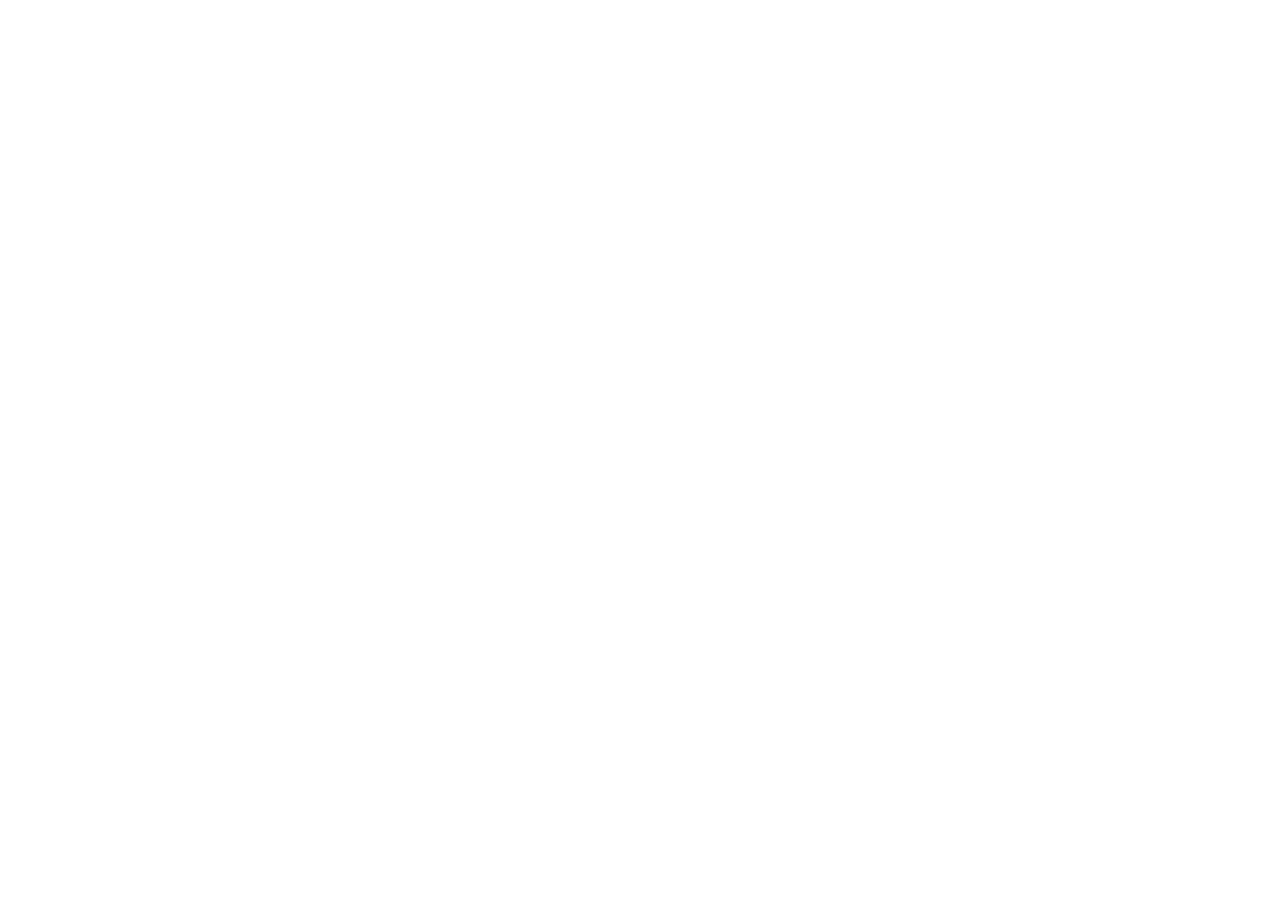
==== index.html @ b7ebbc4a "Initial Commit" ====
<!DOCTYPE html>
<html lang="en">

<head>
    <meta charset="UTF-8" />
    <meta name="viewport" content="width=device-width, initial-scale=1.0" />
    <meta http-equiv="X-UA-Compatible" content="ie=edge" />
    <title>Javascript Timed Coding Quiz</title>
    <link rel="stylesheet" href="./assets/css/style.css" />
</head>

<body>
    <script src="./assets/js/quiz.js"></script>
</body>

</html>
<!-- Akram Sabbah -->
---- assets/css/style.css ----
/* Akram Sabbah */
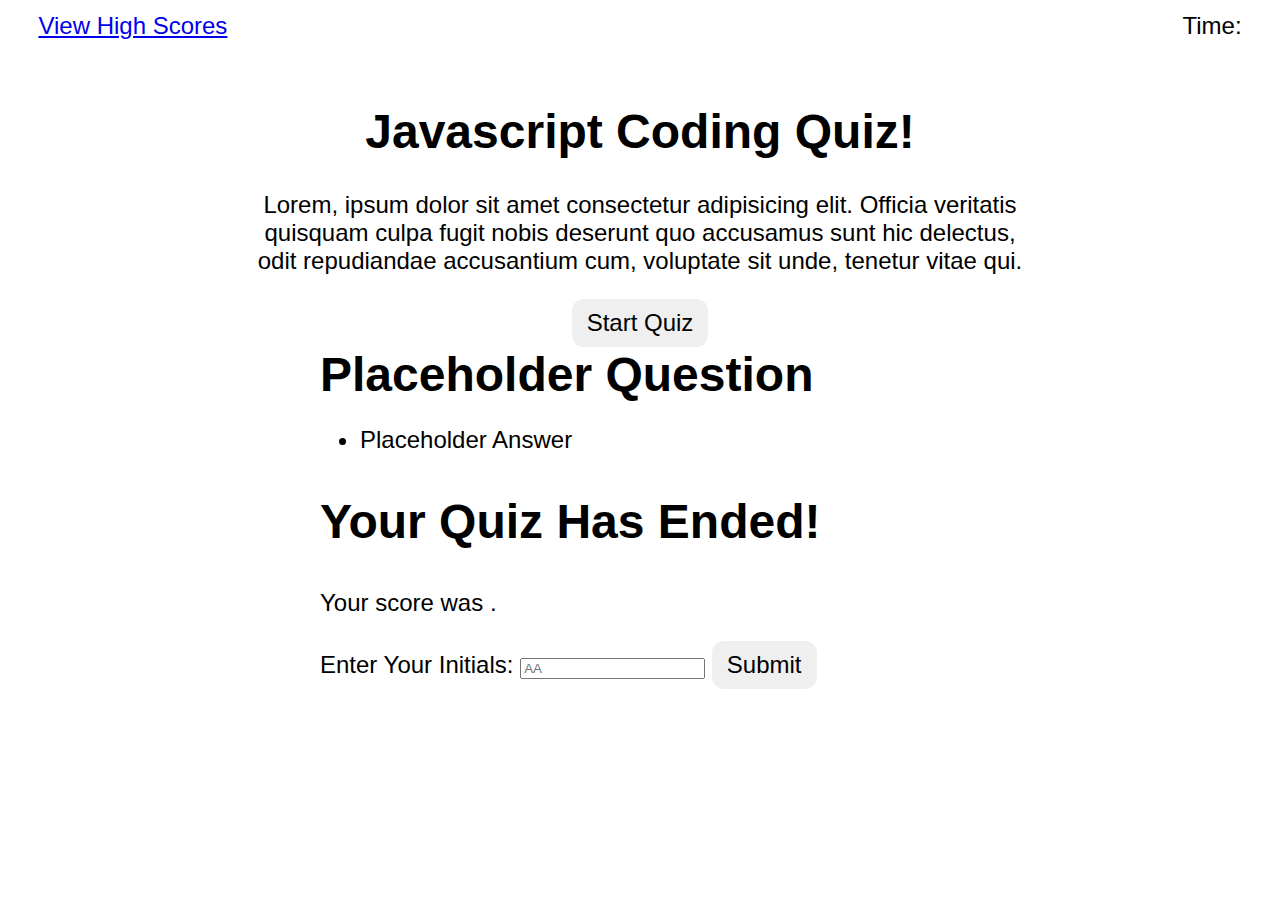
==== commit 508fdc5c: "added html of index and highscores and added js functionality to highscores" ====
--- a/index.html
+++ b/index.html
@@ -5,11 +5,48 @@
     <meta charset="UTF-8" />
     <meta name="viewport" content="width=device-width, initial-scale=1.0" />
     <meta http-equiv="X-UA-Compatible" content="ie=edge" />
-    <title>Javascript Timed Coding Quiz</title>
+    <title>Coding Quiz</title>
     <link rel="stylesheet" href="./assets/css/style.css" />
 </head>
 
 <body>
+    <div class="top-banner">
+        <a href="./highscores.html">View High Scores</a>
+        <p>Time: <span id="timer"></span></p>
+    </div>
+    <!-- three divs, each containing a separate part of the game -->
+    <!-- these will have their display styles changed to none when not in use -->
+    <main>
+        <div class="landing-part" id="landing">
+            <h1>Javascript Coding Quiz!</h1>
+            <p>
+                Lorem, ipsum dolor sit amet consectetur adipisicing elit. Officia 
+                veritatis quisquam culpa fugit nobis deserunt quo accusamus sunt 
+                hic delectus, odit repudiandae accusantium cum, voluptate sit unde, 
+                tenetur vitae qui.
+            </p>
+            <button class="start-button">Start Quiz</button>
+        </div>
+
+        <div class="quiz-part" id="quiz">
+            <h2 class="question" id="question">Placeholder Question</h2>
+            <!-- Answers go here in this list -->
+            <ul class="answers" id="answers">
+                <li>Placeholder Answer</li>
+            </ul>
+            <p id="previous-answer"></p>
+        </div>
+
+        <div class="end-part" id="end">
+            <h2>Your Quiz Has Ended!</h2>
+            <p>Your score was <span id="player-score"></span>.</p>
+            <form id="submit-score">
+                <label for="player-input">Enter Your Initials: </label>
+                <input type="text" name="player-initials" id="player-input" placeholder="AA" />
+                <button type="submit" class="to-high-scores">Submit</button>
+            </form>
+        </div>
+    </main>
     <script src="./assets/js/quiz.js"></script>
 </body>
 
--- a/assets/css/style.css
+++ b/assets/css/style.css
@@ -1 +1,88 @@
+* {
+    box-sizing: border-box;
+}
+
+body {
+    margin: 0;
+    padding: 0;
+    font-size: x-large;
+    font-family: Arial, Helvetica, sans-serif;
+}
+
+/* BEGIN TOP-BANNER STYLES */
+.top-banner {
+    margin: 12px 3%;
+    display: flex;
+    justify-content: space-between;
+}
+
+.top-banner p {
+    margin: 0;
+}
+/* END TOP-BANNER STYLES */
+
+
+/* BEGIN MAIN/MISC STYLES */
+main {
+    margin-top: 5%;
+}
+
+h2 {
+    font-size: 2em;
+}
+
+button {
+    outline: none;
+    border: none;
+    border-radius: 12px;
+    padding: 10px 15px;
+    font-size: 1em;
+}
+
+/*.quiz-part, .end-part {
+     display: none;
+} */
+/* END MAIN/MISC STYLES */
+
+
+/* BEGIN LANDING STYLES */
+.landing-part {
+    text-align: center;
+    margin: 0 20%;
+}
+/* END LANDING STYLES */
+
+
+/* BEGIN QUIZ STYLES */
+.quiz-part {
+    margin: 0 25%;
+}
+
+.quiz-part h2 {
+    margin: 0;
+}
+/* END QUIZ STYLES */
+
+
+/* BEGIN FINISHING STYLES */
+.end-part {
+    margin: 0 25%;
+}
+/* END FINISHING STYLES */
+
+
+/* BEGIN HIGH SCORES STYLES */
+.scores-main {
+    margin: 8% 20%;
+}
+
+.scores {
+    /* TODO: fill in */
+}
+
+.score-item {
+    /* TODO: fill in */
+}
+/* END HIGH SCORES STYLES */
+
 /* Akram Sabbah */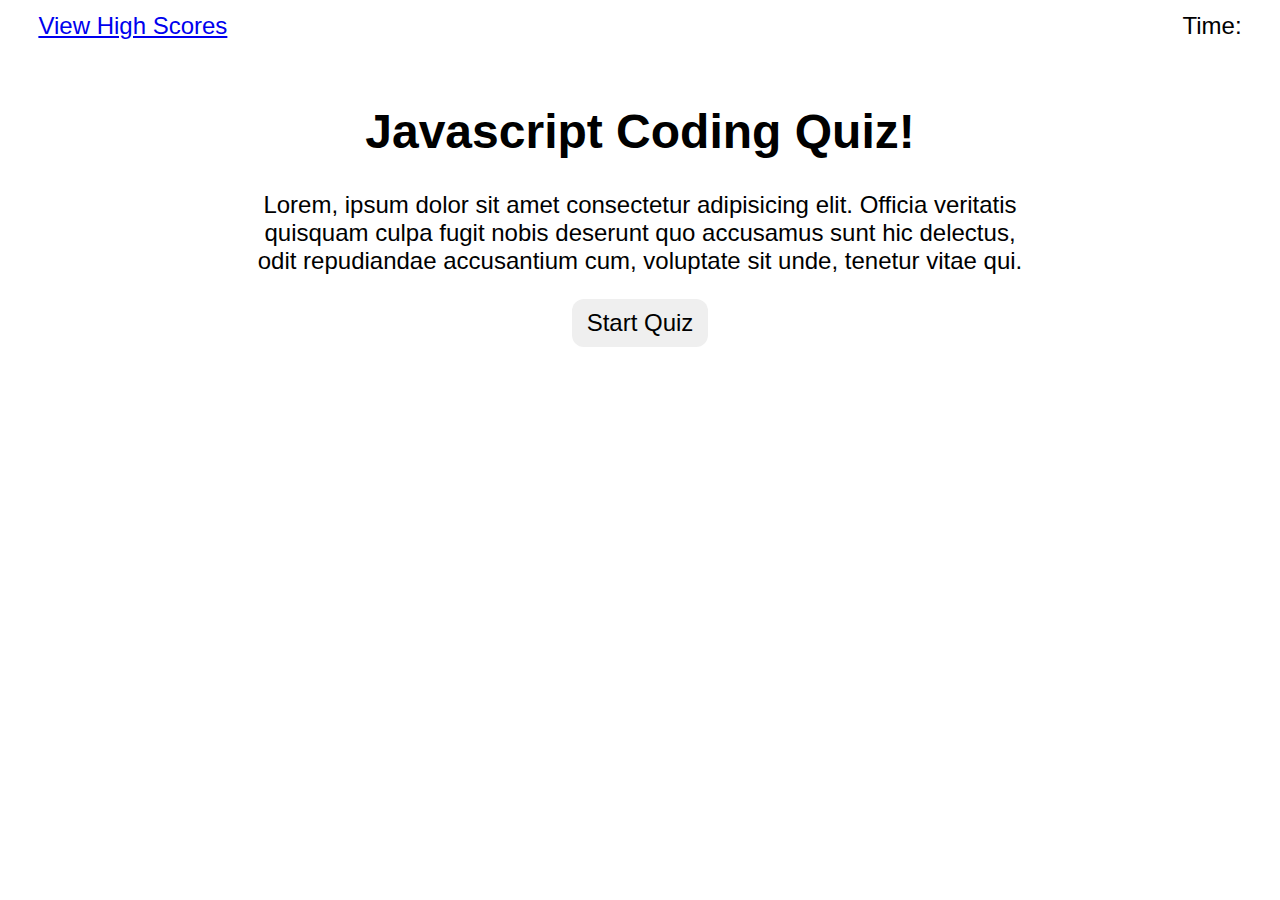
==== commit 92a93802: "added quiz progression and high score saves" ====
--- a/index.html
+++ b/index.html
@@ -25,7 +25,7 @@
                 hic delectus, odit repudiandae accusantium cum, voluptate sit unde, 
                 tenetur vitae qui.
             </p>
-            <button class="start-button">Start Quiz</button>
+            <button id="start-button">Start Quiz</button>
         </div>
 
         <div class="quiz-part" id="quiz">
@@ -39,8 +39,13 @@
 
         <div class="end-part" id="end">
             <h2>Your Quiz Has Ended!</h2>
-            <p>Your score was <span id="player-score"></span>.</p>
-            <form id="submit-score">
+            <p>
+                You answered <span id="correct-answers"></span> questions correct out of 
+                <span id="total-questions"></span>.
+                <br />
+                Your final score is <span id="player-score"></span>.
+            </p>
+            <form id="submit-score-form">
                 <label for="player-input">Enter Your Initials: </label>
                 <input type="text" name="player-initials" id="player-input" placeholder="AA" />
                 <button type="submit" class="to-high-scores">Submit</button>
--- a/assets/css/style.css
+++ b/assets/css/style.css
@@ -39,9 +39,9 @@
     font-size: 1em;
 }
 
-/*.quiz-part, .end-part {
+.quiz-part, .end-part {
      display: none;
-} */
+}
 /* END MAIN/MISC STYLES */
 
 
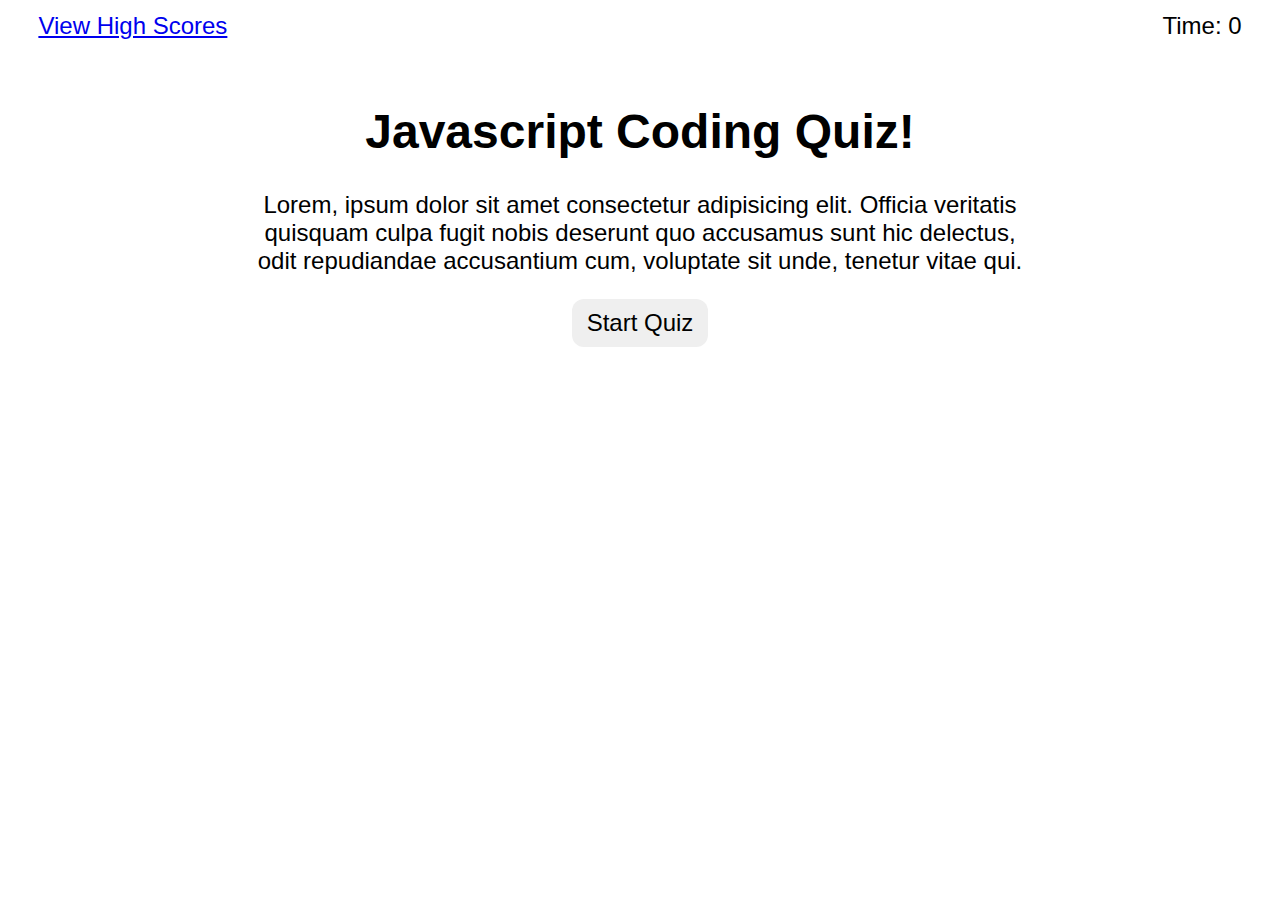
==== commit 6f0e05cc: "added question progression" ====
--- a/index.html
+++ b/index.html
@@ -43,6 +43,8 @@
                 You answered <span id="correct-answers"></span> questions correct out of 
                 <span id="total-questions"></span>.
                 <br />
+                Time bonus: <span id="time-bonus"></span> seconds remaining.
+                <br />
                 Your final score is <span id="player-score"></span>.
             </p>
             <form id="submit-score-form">
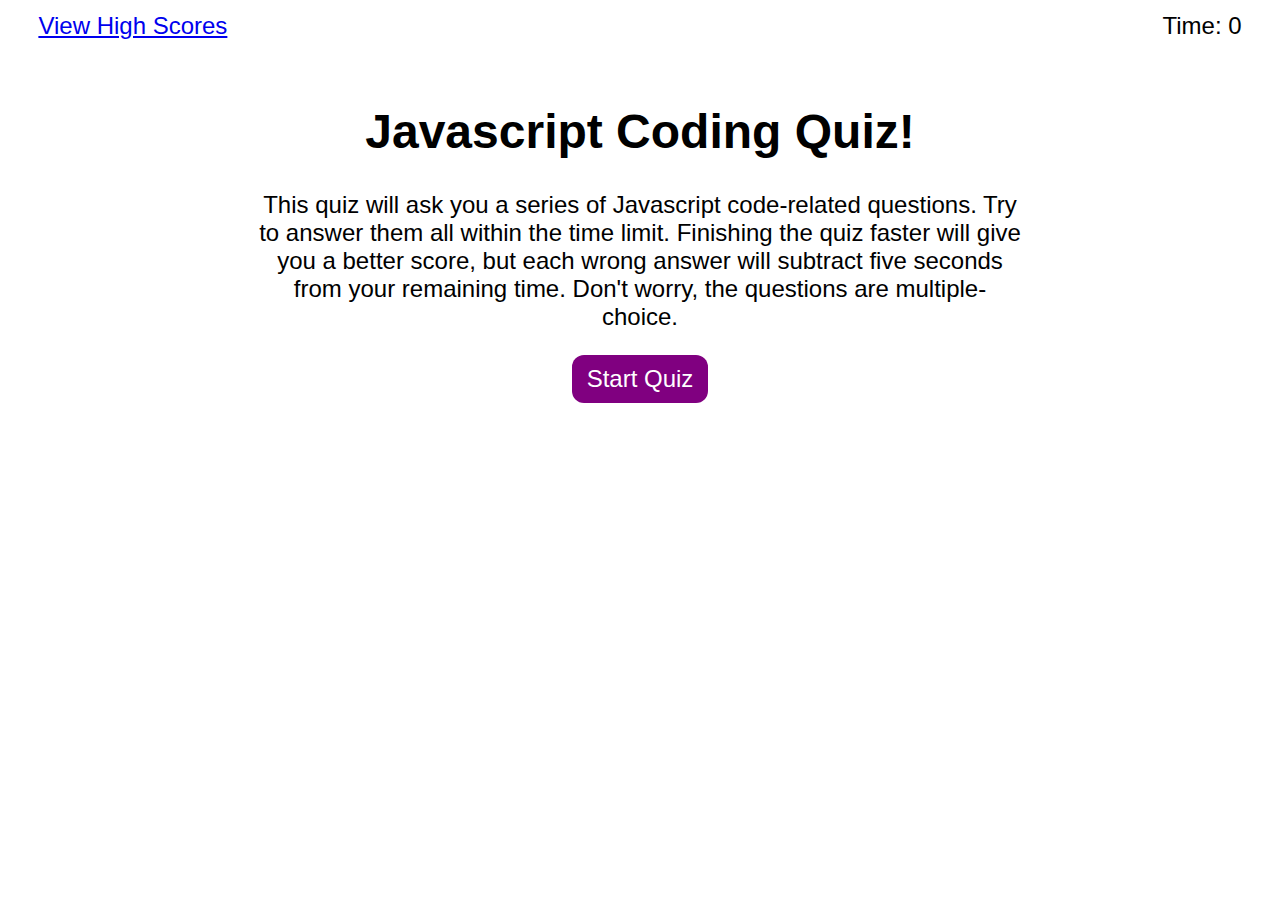
==== commit 05d0b427: "fixed button width and question size, removed placeholder text" ====
--- a/index.html
+++ b/index.html
@@ -20,21 +20,18 @@
         <div class="landing-part" id="landing">
             <h1>Javascript Coding Quiz!</h1>
             <p>
-                Lorem, ipsum dolor sit amet consectetur adipisicing elit. Officia 
-                veritatis quisquam culpa fugit nobis deserunt quo accusamus sunt 
-                hic delectus, odit repudiandae accusantium cum, voluptate sit unde, 
-                tenetur vitae qui.
+                This quiz will ask you a series of Javascript code-related questions.
+                Try to answer them all within the time limit. Finishing the quiz faster
+                will give you a better score, but each wrong answer will subtract five seconds
+                from your remaining time. Don't worry, the questions are multiple-choice.
             </p>
             <button id="start-button">Start Quiz</button>
         </div>
 
         <div class="quiz-part" id="quiz">
-            <h2 class="question" id="question">Placeholder Question</h2>
+            <h2 class="question" id="question"></h2>
             <!-- Answers go here in this list -->
-            <ul class="answers" id="answers">
-                <li>Placeholder Answer</li>
-            </ul>
-            <p id="previous-answer"></p>
+            <ul class="answers" id="answers"></ul>
         </div>
 
         <div class="end-part" id="end">
@@ -53,6 +50,10 @@
                 <button type="submit" class="to-high-scores">Submit</button>
             </form>
         </div>
+
+        <!-- display whether previous answer was correct or incorrect -->
+        <div class="ans-part" id="previous"></div>
+
     </main>
     <script src="./assets/js/quiz.js"></script>
 </body>
--- a/assets/css/style.css
+++ b/assets/css/style.css
@@ -1,5 +1,15 @@
 * {
     box-sizing: border-box;
+}
+
+:root {
+    --primary: purple;
+    --secondary: white;
+    --tertiary: grey;
+    --quaternary: mediumorchid;
+    --bg-1: steelblue;
+    --bg-2: cornflowerblue;
+    /* font-size: 62.5%; */
 }
 
 body {
@@ -37,6 +47,12 @@
     border-radius: 12px;
     padding: 10px 15px;
     font-size: 1em;
+    background-color: var(--primary);
+    color: var(--secondary);
+}
+
+button:hover {
+    background-color: var(--quaternary);
 }
 
 .quiz-part, .end-part {
@@ -59,7 +75,24 @@
 }
 
 .quiz-part h2 {
+    font-size: 1.5em;
     margin: 0;
+}
+
+.answers {
+    display: inline-block;
+    list-style: none;
+    padding: 0;
+    margin: 0.8em 0;
+}
+
+.answers li {
+    padding: 2px 0;
+}
+
+.answers li button {
+    width: 100%;
+    text-align: left;
 }
 /* END QUIZ STYLES */
 
@@ -68,7 +101,48 @@
 .end-part {
     margin: 0 25%;
 }
+
+.end-part h2 {
+    margin-bottom: 0;
+}
+
+.end-part p {
+    /* margin-top: 0; */
+    line-height: 1.5;
+}
+
+form {
+    margin-bottom: 0.8em;
+}
+
+form input {
+    outline: none;
+    padding: 8px 15px;
+    font-size: 1em;
+    border: 2px solid var(--tertiary);
+    border-radius: 12px;
+}
 /* END FINISHING STYLES */
+
+
+/* BEGIN PREVIOUS ANSWER/FADE OUT STYLES */
+.ans-part {
+    display: inline-block;
+    margin: 0 25%;
+    padding-right: 10%;
+    color: var(--tertiary);
+}
+
+.fade-before {
+    border-top: 3px solid var(--tertiary);
+    opacity: 1;
+    transition: opacity 1s ease-in;
+}
+
+.fade-after {
+    opacity: 0;
+}
+/* END PREVIOUS ANSWER/FADE OUT STYLES */
 
 
 /* BEGIN HIGH SCORES STYLES */
@@ -76,12 +150,23 @@
     margin: 8% 20%;
 }
 
-.scores {
-    /* TODO: fill in */
+.scores-main ol {
+    list-style: none;
+    padding: 0;
+    counter-reset: score-count;
 }
 
 .score-item {
-    /* TODO: fill in */
+    background-color: var(--bg-1);
+}
+
+.score-item:nth-child(2n) {
+    background-color: var(--bg-2);
+}
+
+.score-item::before {
+    counter-increment: score-count;
+    content: counter(score-count) ". ";
 }
 /* END HIGH SCORES STYLES */
 
